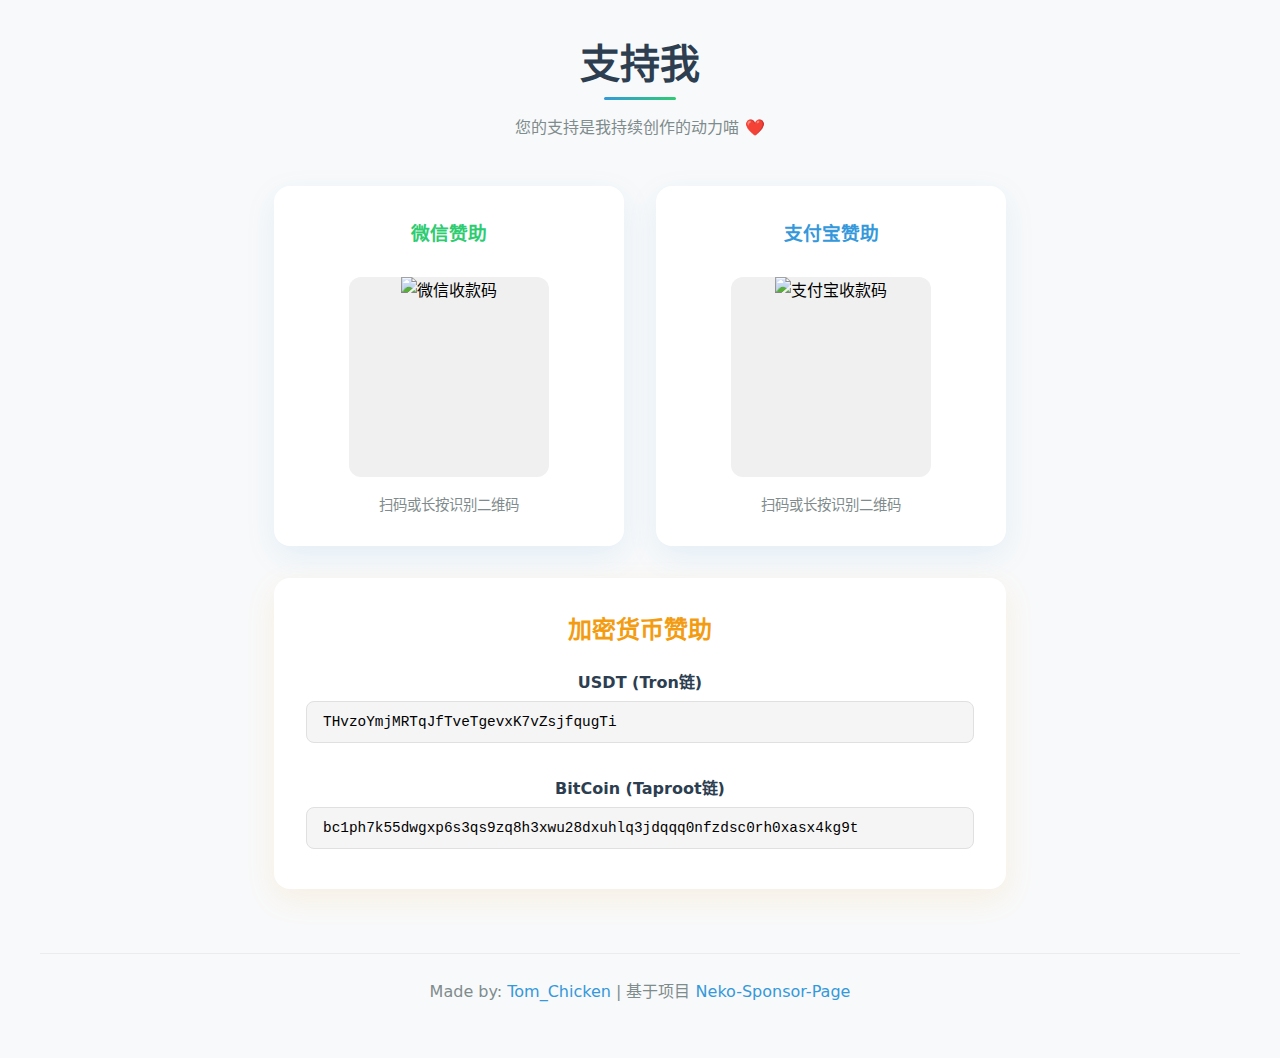
==== index.html @ 1090da79 "Update index.html" ====
<!DOCTYPE html>
<html lang="zh-CN">
<head>
    <meta charset="UTF-8">
    <meta name="viewport" content="width=device-width, initial-scale=1.0">
    <title>支持创作 | 赞助页Nya!</title>
    <link href="https://lf3-cdn-tos.bytecdntp.com/cdn/expire-1-M/aos/2.3.4/aos.css" rel="stylesheet">
    <style>
        :root {
            --primary-color: #3498db;
            --success-color: #2ecc71;
            --text-dark: #2c3e50;
            --transition-base: 0.3s cubic-bezier(0.18, 0.89, 0.32, 1.28);
            --gradient: linear-gradient(135deg, #3498db 0%, #2ecc71 100%);
            --crypto-color: #f39c12;
        }

        * {
            margin: 0;
            padding: 0;
            box-sizing: border-box;
        }

        body {
            font-family: 'Segoe UI', system-ui, -apple-system, sans-serif;
            background: #f8f9fa;
            min-height: 100vh;
            display: flex;
            flex-direction: column;
            align-items: center;
            padding: 2rem 1rem;
        }

        .container {
            max-width: 1200px;
            width: 100%;
            margin: 0 auto;
        }

        .header {
            text-align: center;
            margin-bottom: 3rem;
            position: relative;
        }

        .header h1 {
            font-size: 2.5rem;
            color: var(--text-dark);
            margin-bottom: 0.5rem;
            position: relative;
            display: inline-block;
        }

        .header h1::after {
            content: '';
            position: absolute;
            bottom: -10px;
            left: 50%;
            transform: translateX(-50%);
            width: 60%;
            height: 3px;
            background: var(--gradient);
            border-radius: 2px;
        }

        .sponsor-grid {
            display: grid;
            grid-template-columns: repeat(auto-fit, minmax(280px, 1fr));
            gap: 2rem;
            margin-top: 2rem;
            justify-content: center;
        }

        /* 关键修复：确保前两个卡片在大屏幕上居中显示 */
        @media (min-width: 992px) {
            .sponsor-grid {
                grid-template-columns: repeat(2, minmax(280px, 350px));
                justify-content: center;
            }
        }

        .sponsor-card {
            background: white;
            border-radius: 16px;
            padding: 2rem;
            box-shadow: 0 10px 30px rgba(52, 152, 219, 0.1);
            transition: transform var(--transition-base), box-shadow 0.3s ease;
            cursor: pointer;
            text-align: center;
            display: flex;
            flex-direction: column;
            align-items: center;
        }

        .sponsor-card:hover {
            transform: translateY(-5px);
            box-shadow: 0 15px 40px rgba(52, 152, 219, 0.15);
        }

        .qrcode-single {
            width: 200px;
            height: 200px;
            border-radius: 12px;
            margin: 1rem auto;
            transition: transform var(--transition-base), filter 0.2s ease;
            position: relative;
            overflow: hidden;
            background: #f0f0f0;
        }

        .qrcode-single img {
            width: 100%;
            height: 100%;
            object-fit: cover;
        }

        .qrcode-single::before {
            content: '点击查看大图';
            position: absolute;
            bottom: 0;
            left: 0;
            right: 0;
            background: rgba(0, 0, 0, 0.6);
            color: white;
            padding: 8px;
            font-size: 0.9rem;
            opacity: 0;
            transition: opacity 0.2s ease;
            z-index: 1;
        }

        .qrcode-single:hover::before {
            opacity: 1;
        }

        .qrcode-single:active {
            transform: scale(0.98) translateY(-3px);
            filter: brightness(0.95);
        }

        /* 弹窗样式 */
        .modal {
            display: none;
            position: fixed;
            top: 0;
            left: 0;
            width: 100%;
            height: 100%;
            background: rgba(64, 64, 64, 0.6);
            z-index: 999;
            justify-content: center;
            align-items: center;
            opacity: 0;
            transition: opacity 0.3s ease;
        }

        .modal.show {
            opacity: 1;
        }

        .modal-content {
            position: relative;
            width: 90%;
            max-width: 600px;
            background: transparent;
            display: flex;
            justify-content: center;
            align-items: center;
            opacity: 0;
            transform: scale(0.8);
            transition: opacity 0.3s ease, transform 0.3s ease;
        }

        .modal-content.show {
            opacity: 1;
            transform: scale(1);
        }

        .modal-img-container {
            position: relative;
            display: inline-block;
            width: 100%;
            text-align: center;
        }

        .modal-img {
            max-width: 100%;
            max-height: 80vh;
            object-fit: contain;
            border-radius: 12px;
            display: block;
            margin: 0 auto;
        }

        /* 简化后的关闭按钮 */
        .close-btn {
            position: absolute;
            top: -20px;
            right: -20px;
            width: 36px;
            height: 36px;
            display: flex;
            justify-content: center;
            align-items: center;
            cursor: pointer;
            font-size: 28px;
            color: #fff;
            border: none;
            background: rgba(0, 0, 0, 0.3);
            border-radius: 50%;
            z-index: 10;
            transition: transform 0.45s cubic-bezier(0.34, 1.56, 0.64, 1);
        }

        .close-btn:hover {
            transform: rotate(90deg);
            background: rgba(0, 0, 0, 0.5);
        }

        /* 加密货币样式 */
        .crypto-card {
            background: white;
            border-radius: 16px;
            padding: 2rem;
            box-shadow: 0 10px 30px rgba(243, 156, 18, 0.1);
            transition: transform var(--transition-base), box-shadow 0.3s ease;
            text-align: center;
            grid-column: 1 / -1;
        }

        .crypto-card:hover {
            transform: translateY(-5px);
            box-shadow: 0 15px 40px rgba(243, 156, 18, 0.15);
        }

        .crypto-title {
            color: var(--crypto-color);
            margin-bottom: 1.5rem;
            font-size: 1.5rem;
        }

        .crypto-options {
            display: flex;
            flex-direction: column;
            gap: 1.5rem;
            max-width: 700px;
            margin: 0 auto;
        }

        .crypto-option {
            width: 100%;
        }

        .crypto-name {
            font-weight: 600;
            color: var(--text-dark);
            margin-bottom: 0.5rem;
        }

        .crypto-address-container {
            position: relative;
            margin: 0.5rem 0;
        }

        .crypto-address {
            font-family: monospace;
            background: #f5f5f5;
            padding: 0.75rem 1rem;
            border-radius: 8px;
            font-size: 0.9rem;
            overflow-x: auto;
            white-space: nowrap;
            border: 1px solid #e0e0e0;
            position: relative;
            cursor: text;
            text-align: left;
        }

        .copy-btn {
            position: absolute;
            right: 0.5rem;
            top: 50%;
            transform: translateY(-50%) translateX(10px);
            opacity: 0;
            background: rgba(52, 152, 219, 0.9);
            color: white;
            border: none;
            border-radius: 4px;
            width: 32px;
            height: 32px;
            display: flex;
            align-items: center;
            justify-content: center;
            cursor: pointer;
            transition: all 0.3s ease;
        }

        .copy-success {
            position: absolute;
            right: 0.5rem;
            top: 50%;
            transform: translateY(-50%);
            background: rgba(46, 204, 113, 0.9);
            color: white;
            border-radius: 4px;
            padding: 0 0.5rem;
            font-size: 0.8rem;
            height: 32px;
            display: flex;
            align-items: center;
            justify-content: center;
            opacity: 0;
            pointer-events: none;
            transition: opacity 0.3s ease;
        }

        .crypto-address-container:hover .copy-btn {
            opacity: 1;
            transform: translateY(-50%) translateX(0);
        }

        /* 页脚样式 */
        .footer {
            margin-top: 4rem;
            text-align: center;
            padding: 1.5rem 0;
            width: 100%;
            max-width: 1200px;
            color: #7f8c8d;
            border-top: 1px solid rgba(0, 0, 0, 0.05);
        }

        .footer a {
            color: var(--primary-color);
            text-decoration: none;
            transition: color 0.2s ease, border-color 0.2s ease;
            border-bottom: 1px solid transparent;
        }

        .footer a:hover {
            color: var(--success-color);
            border-bottom-color: var(--success-color);
        }

        /* 自适应媒体查询 */
        @media (max-width: 768px) {
            .sponsor-grid {
                gap: 1.5rem;
            }
            
            .qrcode-single {
                width: 180px;
                height: 180px;
            }
            
            .close-btn {
                right: -15px;
                top: -15px;
                width: 30px;
                height: 30px;
                font-size: 24px;
            }
            
            .header h1 {
                font-size: 2rem;
            }
        }

        /* 超小屏幕设备 */
        @media (max-width: 480px) {
            body {
                padding: 1.5rem 0.75rem;
            }
            
            .sponsor-card {
                padding: 1.5rem;
            }
            
            .qrcode-single {
                width: 160px;
                height: 160px;
            }
            
            .header h1 {
                font-size: 1.8rem;
            }
            
            .crypto-address {
                font-size: 0.8rem;
                padding: 0.6rem 0.8rem;
            }
            
            .footer {
                margin-top: 3rem;
                font-size: 0.9rem;
            }
        }

        /* 大屏幕设备 */
        @media (min-width: 1400px) {
            .container {
                max-width: 1400px;
            }
            
            .sponsor-grid {
                gap: 3rem;
            }
            
            .qrcode-single {
                width: 220px;
                height: 220px;
            }
        }
    </style>
</head>
<body>
    <div class="container">
        <div class="header" data-aos="fade-up" data-aos-duration="800">
            <h1>支持我</h1>
            <p style="color: #7f8c8d; margin-top: 1rem;">您的支持是我持续创作的动力喵 ❤️</p>
        </div>

        <div class="sponsor-grid">
            <div class="sponsor-card" data-aos="fade-up" data-aos-delay="200">
                <h3 style="color: var(--success-color); margin-bottom: 1rem;">微信赞助</h3>
                <div class="qrcode-single">
                    <img src="Wechat_pay.jpeg" alt="微信收款码">
                </div>
                <p style="color: #7f8c8d; font-size: 0.9rem;">扫码或长按识别二维码</p>
            </div>

            <div class="sponsor-card" data-aos="fade-up" data-aos-delay="400">
                <h3 style="color: var(--primary-color); margin-bottom: 1rem;">支付宝赞助</h3>
                <div class="qrcode-single">
                    <img src="Alipay.jpeg" alt="支付宝收款码">
                </div>
                <p style="color: #7f8c8d; font-size: 0.9rem;">扫码或长按识别二维码</p>
            </div>

            <div class="crypto-card" data-aos="fade-up" data-aos-delay="600">
                <h3 class="crypto-title">加密货币赞助</h3>
                <div class="crypto-options">
                    <div class="crypto-option">
                        <div class="crypto-name">USDT (Tron链)</div>
                        <div class="crypto-address-container">
                            <div class="crypto-address">THvzoYmjMRTqJfTveTgevxK7vZsjfqugTi</div>
                            <button class="copy-btn" aria-label="复制地址">
                                <svg xmlns="http://www.w3.org/2000/svg" width="16" height="16" viewBox="0 0 24 24" fill="none" stroke="currentColor" stroke-width="2" stroke-linecap="round" stroke-linejoin="round">
                                    <rect x="9" y="9" width="13" height="13" rx="2" ry="2"></rect>
                                    <path d="M5 15H4a2 2 0 0 1-2-2V4a2 2 0 0 1 2-2h9a2 2 0 0 1 2 2v1"></path>
                                </svg>
                            </button>
                            <div class="copy-success">
                                <svg xmlns="http://www.w3.org/2000/svg" width="16" height="16" viewBox="0 0 24 24" fill="none" stroke="currentColor" stroke-width="2" stroke-linecap="round" stroke-linejoin="round" style="margin-right: 4px;">
                                    <polyline points="20 6 9 17 4 12"></polyline>
                                </svg>
                                复制成功
                            </div>
                        </div>
                    </div>
                    <div class="crypto-option">
                        <div class="crypto-name">BitCoin (Taproot链)</div>
                        <div class="crypto-address-container">
                            <div class="crypto-address">bc1ph7k55dwgxp6s3qs9zq8h3xwu28dxuhlq3jdqqq0nfzdsc0rh0xasx4kg9t</div>
                            <button class="copy-btn" aria-label="复制地址">
                                <svg xmlns="http://www.w3.org/2000/svg" width="16" height="16" viewBox="0 0 24 24" fill="none" stroke="currentColor" stroke-width="2" stroke-linecap="round" stroke-linejoin="round">
                                    <rect x="9" y="9" width="13" height="13" rx="2" ry="2"></rect>
                                    <path d="M5 15H4a2 2 0 0 1-2-2V4a2 2 0 0 1 2-2h9a2 2 0 0 1 2 2v1"></path>
                                </svg>
                            </button>
                            <div class="copy-success">
                                <svg xmlns="http://www.w3.org/2000/svg" width="16" height="16" viewBox="0 0 24 24" fill="none" stroke="currentColor" stroke-width="2" stroke-linecap="round" stroke-linejoin="round" style="margin-right: 4px;">
                                    <polyline points="20 6 9 17 4 12"></polyline>
                                </svg>
                                复制成功
                            </div>
                        </div>
                    </div>
                </div>
            </div>
        </div>
        
        <!-- 新增页脚 -->
        <footer class="footer" data-aos="fade-up" data-aos-delay="800">
            <p>
                Made by: <a href="https://github.com/TomChicken-on-github" target="_blank" rel="noopener noreferrer">Tom_Chicken</a> | 
                基于项目 <a href="https://github.com/TomChicken-on-github/Neko-Sponsor-Page" target="_blank" rel="noopener noreferrer">Neko-Sponsor-Page</a>
            </p>
        </footer>
    </div>

    <!-- 简化后的弹窗结构 -->
    <div class="modal">
        <div class="modal-content" data-aos="zoom-in-up" data-aos-duration="400">
            <div class="modal-img-container">
                <img class="modal-img" src="" alt="放大二维码">
                <button class="close-btn">&times;</button>
            </div>
        </div>
    </div>

    <script src="https://lf3-cdn-tos.bytecdntp.com/cdn/expire-1-M/aos/2.3.4/aos.js"></script>
    <script>
        AOS.init({
            duration: 800,
            offset: 20,
            once: false
        });

        // 精简的弹窗控制逻辑
        const modal = document.querySelector('.modal');
        const modalContent = document.querySelector('.modal-content');
        const modalImg = document.querySelector('.modal-img');

        // 打开弹窗
        document.querySelectorAll('.qrcode-single').forEach(qrcode => {
            qrcode.addEventListener('click', () => {
                modalImg.src = qrcode.querySelector('img').src;
                modal.style.display = 'flex';
                setTimeout(() => {
                    modal.classList.add('show');
                    modalContent.classList.add('show');
                    AOS.refresh();
                }, 10);
            });
        });

        // 关闭弹窗
        function closeModal() {
            modal.classList.remove('show');
            modalContent.classList.remove('show');
            setTimeout(() => modal.style.display = 'none', 300);
        }

        modal.addEventListener('click', e => e.target === modal && closeModal());
        document.querySelector('.close-btn').addEventListener('click', closeModal);

        // 复制加密货币地址功能
        document.querySelectorAll('.copy-btn').forEach(btn => {
            btn.addEventListener('click', function() {
                const container = this.closest('.crypto-address-container');
                const address = container.querySelector('.crypto-address').textContent;
                const successMsg = container.querySelector('.copy-success');
                
                // 复制到剪贴板
                navigator.clipboard.writeText(address).then(() => {
                    // 显示成功信息
                    this.style.opacity = '0';
                    successMsg.style.opacity = '1';
                    
                    // 1.5秒后恢复状态
                    setTimeout(() => {
                        successMsg.style.opacity = '0';
                        // 只有在鼠标仍然悬停在容器上时才重新显示复制按钮
                        if (container.matches(':hover')) {
                            this.style.opacity = '1';
                        }
                    }, 1500);
                }).catch(err => {
                    console.error('复制失败: ', err);
                    // 移动设备上的备用复制方法
                    if (navigator.userAgent.match(/ipad|iphone/i)) {
                        // 创建临时输入框
                        const textArea = document.createElement('textarea');
                        textArea.value = address;
                        document.body.appendChild(textArea);
                        textArea.select();
                        textArea.setSelectionRange(0, 99999);
                        document.execCommand('copy');
                        document.body.removeChild(textArea);
                        
                        // 显示成功消息
                        this.style.opacity = '0';
                        successMsg.style.opacity = '1';
                        
                        setTimeout(() => {
                            successMsg.style.opacity = '0';
                            if (container.matches(':hover')) {
                                this.style.opacity = '1';
                            }
                        }, 1500);
                    }
                });
            });
        });
    </script>
</body>
</html>
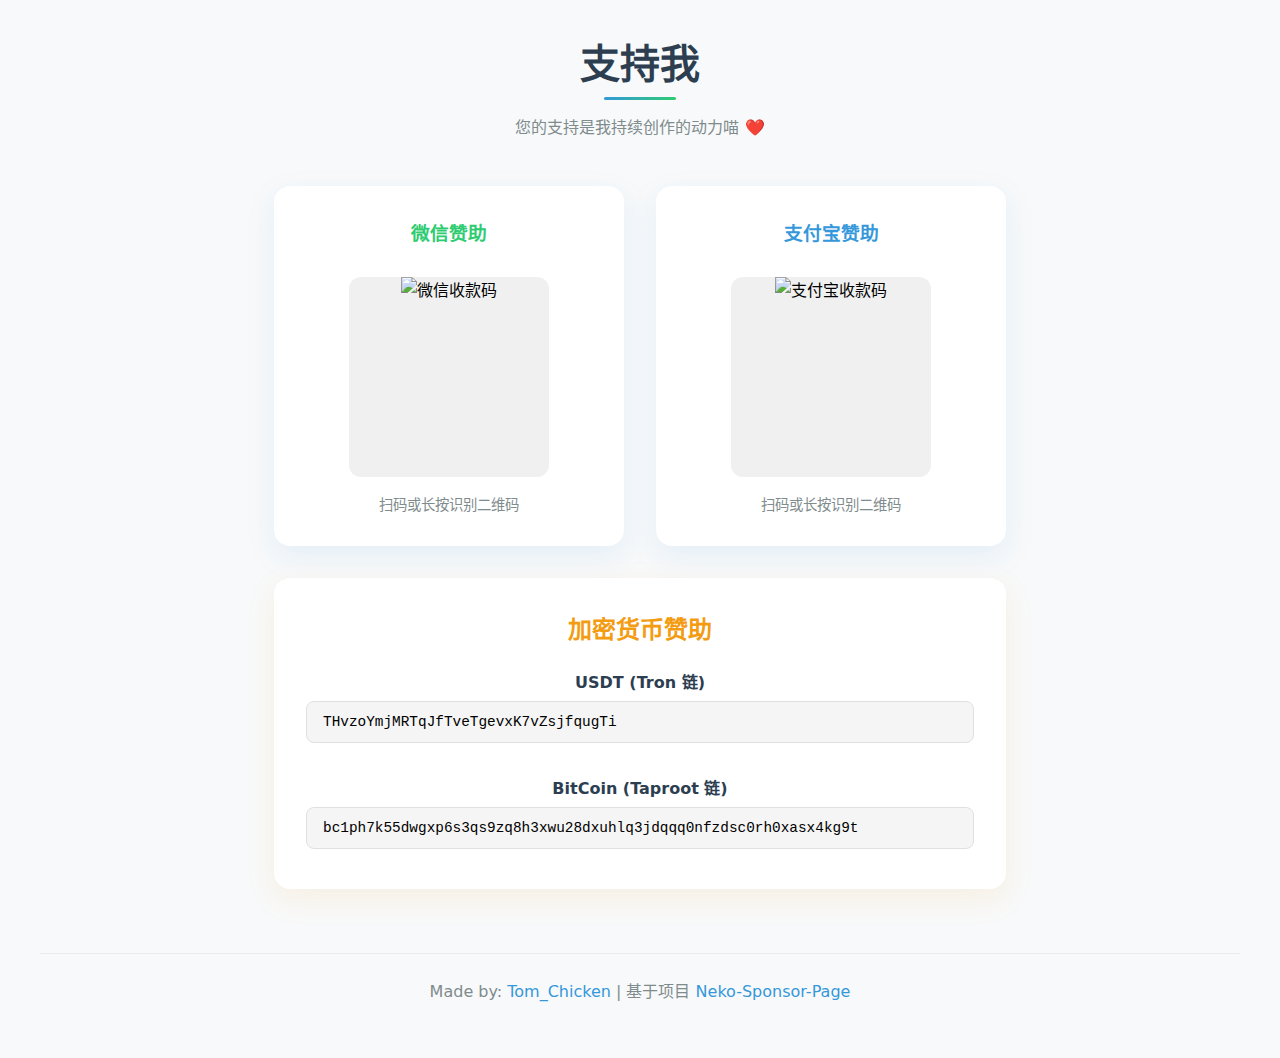
==== commit 8255da55: "🌈 style: Pangu, README" ====
--- a/index.html
+++ b/index.html
@@ -3,415 +3,9 @@
 <head>
     <meta charset="UTF-8">
     <meta name="viewport" content="width=device-width, initial-scale=1.0">
-    <title>支持创作 | 赞助页Nya!</title>
+    <title>支持创作 | 赞助页 Nya!</title>
     <link href="https://lf3-cdn-tos.bytecdntp.com/cdn/expire-1-M/aos/2.3.4/aos.css" rel="stylesheet">
-    <style>
-        :root {
-            --primary-color: #3498db;
-            --success-color: #2ecc71;
-            --text-dark: #2c3e50;
-            --transition-base: 0.3s cubic-bezier(0.18, 0.89, 0.32, 1.28);
-            --gradient: linear-gradient(135deg, #3498db 0%, #2ecc71 100%);
-            --crypto-color: #f39c12;
-        }
-
-        * {
-            margin: 0;
-            padding: 0;
-            box-sizing: border-box;
-        }
-
-        body {
-            font-family: 'Segoe UI', system-ui, -apple-system, sans-serif;
-            background: #f8f9fa;
-            min-height: 100vh;
-            display: flex;
-            flex-direction: column;
-            align-items: center;
-            padding: 2rem 1rem;
-        }
-
-        .container {
-            max-width: 1200px;
-            width: 100%;
-            margin: 0 auto;
-        }
-
-        .header {
-            text-align: center;
-            margin-bottom: 3rem;
-            position: relative;
-        }
-
-        .header h1 {
-            font-size: 2.5rem;
-            color: var(--text-dark);
-            margin-bottom: 0.5rem;
-            position: relative;
-            display: inline-block;
-        }
-
-        .header h1::after {
-            content: '';
-            position: absolute;
-            bottom: -10px;
-            left: 50%;
-            transform: translateX(-50%);
-            width: 60%;
-            height: 3px;
-            background: var(--gradient);
-            border-radius: 2px;
-        }
-
-        .sponsor-grid {
-            display: grid;
-            grid-template-columns: repeat(auto-fit, minmax(280px, 1fr));
-            gap: 2rem;
-            margin-top: 2rem;
-            justify-content: center;
-        }
-
-        /* 关键修复：确保前两个卡片在大屏幕上居中显示 */
-        @media (min-width: 992px) {
-            .sponsor-grid {
-                grid-template-columns: repeat(2, minmax(280px, 350px));
-                justify-content: center;
-            }
-        }
-
-        .sponsor-card {
-            background: white;
-            border-radius: 16px;
-            padding: 2rem;
-            box-shadow: 0 10px 30px rgba(52, 152, 219, 0.1);
-            transition: transform var(--transition-base), box-shadow 0.3s ease;
-            cursor: pointer;
-            text-align: center;
-            display: flex;
-            flex-direction: column;
-            align-items: center;
-        }
-
-        .sponsor-card:hover {
-            transform: translateY(-5px);
-            box-shadow: 0 15px 40px rgba(52, 152, 219, 0.15);
-        }
-
-        .qrcode-single {
-            width: 200px;
-            height: 200px;
-            border-radius: 12px;
-            margin: 1rem auto;
-            transition: transform var(--transition-base), filter 0.2s ease;
-            position: relative;
-            overflow: hidden;
-            background: #f0f0f0;
-        }
-
-        .qrcode-single img {
-            width: 100%;
-            height: 100%;
-            object-fit: cover;
-        }
-
-        .qrcode-single::before {
-            content: '点击查看大图';
-            position: absolute;
-            bottom: 0;
-            left: 0;
-            right: 0;
-            background: rgba(0, 0, 0, 0.6);
-            color: white;
-            padding: 8px;
-            font-size: 0.9rem;
-            opacity: 0;
-            transition: opacity 0.2s ease;
-            z-index: 1;
-        }
-
-        .qrcode-single:hover::before {
-            opacity: 1;
-        }
-
-        .qrcode-single:active {
-            transform: scale(0.98) translateY(-3px);
-            filter: brightness(0.95);
-        }
-
-        /* 弹窗样式 */
-        .modal {
-            display: none;
-            position: fixed;
-            top: 0;
-            left: 0;
-            width: 100%;
-            height: 100%;
-            background: rgba(64, 64, 64, 0.6);
-            z-index: 999;
-            justify-content: center;
-            align-items: center;
-            opacity: 0;
-            transition: opacity 0.3s ease;
-        }
-
-        .modal.show {
-            opacity: 1;
-        }
-
-        .modal-content {
-            position: relative;
-            width: 90%;
-            max-width: 600px;
-            background: transparent;
-            display: flex;
-            justify-content: center;
-            align-items: center;
-            opacity: 0;
-            transform: scale(0.8);
-            transition: opacity 0.3s ease, transform 0.3s ease;
-        }
-
-        .modal-content.show {
-            opacity: 1;
-            transform: scale(1);
-        }
-
-        .modal-img-container {
-            position: relative;
-            display: inline-block;
-            width: 100%;
-            text-align: center;
-        }
-
-        .modal-img {
-            max-width: 100%;
-            max-height: 80vh;
-            object-fit: contain;
-            border-radius: 12px;
-            display: block;
-            margin: 0 auto;
-        }
-
-        /* 简化后的关闭按钮 */
-        .close-btn {
-            position: absolute;
-            top: -20px;
-            right: -20px;
-            width: 36px;
-            height: 36px;
-            display: flex;
-            justify-content: center;
-            align-items: center;
-            cursor: pointer;
-            font-size: 28px;
-            color: #fff;
-            border: none;
-            background: rgba(0, 0, 0, 0.3);
-            border-radius: 50%;
-            z-index: 10;
-            transition: transform 0.45s cubic-bezier(0.34, 1.56, 0.64, 1);
-        }
-
-        .close-btn:hover {
-            transform: rotate(90deg);
-            background: rgba(0, 0, 0, 0.5);
-        }
-
-        /* 加密货币样式 */
-        .crypto-card {
-            background: white;
-            border-radius: 16px;
-            padding: 2rem;
-            box-shadow: 0 10px 30px rgba(243, 156, 18, 0.1);
-            transition: transform var(--transition-base), box-shadow 0.3s ease;
-            text-align: center;
-            grid-column: 1 / -1;
-        }
-
-        .crypto-card:hover {
-            transform: translateY(-5px);
-            box-shadow: 0 15px 40px rgba(243, 156, 18, 0.15);
-        }
-
-        .crypto-title {
-            color: var(--crypto-color);
-            margin-bottom: 1.5rem;
-            font-size: 1.5rem;
-        }
-
-        .crypto-options {
-            display: flex;
-            flex-direction: column;
-            gap: 1.5rem;
-            max-width: 700px;
-            margin: 0 auto;
-        }
-
-        .crypto-option {
-            width: 100%;
-        }
-
-        .crypto-name {
-            font-weight: 600;
-            color: var(--text-dark);
-            margin-bottom: 0.5rem;
-        }
-
-        .crypto-address-container {
-            position: relative;
-            margin: 0.5rem 0;
-        }
-
-        .crypto-address {
-            font-family: monospace;
-            background: #f5f5f5;
-            padding: 0.75rem 1rem;
-            border-radius: 8px;
-            font-size: 0.9rem;
-            overflow-x: auto;
-            white-space: nowrap;
-            border: 1px solid #e0e0e0;
-            position: relative;
-            cursor: text;
-            text-align: left;
-        }
-
-        .copy-btn {
-            position: absolute;
-            right: 0.5rem;
-            top: 50%;
-            transform: translateY(-50%) translateX(10px);
-            opacity: 0;
-            background: rgba(52, 152, 219, 0.9);
-            color: white;
-            border: none;
-            border-radius: 4px;
-            width: 32px;
-            height: 32px;
-            display: flex;
-            align-items: center;
-            justify-content: center;
-            cursor: pointer;
-            transition: all 0.3s ease;
-        }
-
-        .copy-success {
-            position: absolute;
-            right: 0.5rem;
-            top: 50%;
-            transform: translateY(-50%);
-            background: rgba(46, 204, 113, 0.9);
-            color: white;
-            border-radius: 4px;
-            padding: 0 0.5rem;
-            font-size: 0.8rem;
-            height: 32px;
-            display: flex;
-            align-items: center;
-            justify-content: center;
-            opacity: 0;
-            pointer-events: none;
-            transition: opacity 0.3s ease;
-        }
-
-        .crypto-address-container:hover .copy-btn {
-            opacity: 1;
-            transform: translateY(-50%) translateX(0);
-        }
-
-        /* 页脚样式 */
-        .footer {
-            margin-top: 4rem;
-            text-align: center;
-            padding: 1.5rem 0;
-            width: 100%;
-            max-width: 1200px;
-            color: #7f8c8d;
-            border-top: 1px solid rgba(0, 0, 0, 0.05);
-        }
-
-        .footer a {
-            color: var(--primary-color);
-            text-decoration: none;
-            transition: color 0.2s ease, border-color 0.2s ease;
-            border-bottom: 1px solid transparent;
-        }
-
-        .footer a:hover {
-            color: var(--success-color);
-            border-bottom-color: var(--success-color);
-        }
-
-        /* 自适应媒体查询 */
-        @media (max-width: 768px) {
-            .sponsor-grid {
-                gap: 1.5rem;
-            }
-            
-            .qrcode-single {
-                width: 180px;
-                height: 180px;
-            }
-            
-            .close-btn {
-                right: -15px;
-                top: -15px;
-                width: 30px;
-                height: 30px;
-                font-size: 24px;
-            }
-            
-            .header h1 {
-                font-size: 2rem;
-            }
-        }
-
-        /* 超小屏幕设备 */
-        @media (max-width: 480px) {
-            body {
-                padding: 1.5rem 0.75rem;
-            }
-            
-            .sponsor-card {
-                padding: 1.5rem;
-            }
-            
-            .qrcode-single {
-                width: 160px;
-                height: 160px;
-            }
-            
-            .header h1 {
-                font-size: 1.8rem;
-            }
-            
-            .crypto-address {
-                font-size: 0.8rem;
-                padding: 0.6rem 0.8rem;
-            }
-            
-            .footer {
-                margin-top: 3rem;
-                font-size: 0.9rem;
-            }
-        }
-
-        /* 大屏幕设备 */
-        @media (min-width: 1400px) {
-            .container {
-                max-width: 1400px;
-            }
-            
-            .sponsor-grid {
-                gap: 3rem;
-            }
-            
-            .qrcode-single {
-                width: 220px;
-                height: 220px;
-            }
-        }
-    </style>
+    <link rel="stylesheet" href="styles.css">
 </head>
 <body>
     <div class="container">
@@ -441,7 +35,7 @@
                 <h3 class="crypto-title">加密货币赞助</h3>
                 <div class="crypto-options">
                     <div class="crypto-option">
-                        <div class="crypto-name">USDT (Tron链)</div>
+                        <div class="crypto-name">USDT (Tron 链)</div>
                         <div class="crypto-address-container">
                             <div class="crypto-address">THvzoYmjMRTqJfTveTgevxK7vZsjfqugTi</div>
                             <button class="copy-btn" aria-label="复制地址">
@@ -459,7 +53,7 @@
                         </div>
                     </div>
                     <div class="crypto-option">
-                        <div class="crypto-name">BitCoin (Taproot链)</div>
+                        <div class="crypto-name">BitCoin (Taproot 链)</div>
                         <div class="crypto-address-container">
                             <div class="crypto-address">bc1ph7k55dwgxp6s3qs9zq8h3xwu28dxuhlq3jdqqq0nfzdsc0rh0xasx4kg9t</div>
                             <button class="copy-btn" aria-label="复制地址">
@@ -500,89 +94,6 @@
     </div>
 
     <script src="https://lf3-cdn-tos.bytecdntp.com/cdn/expire-1-M/aos/2.3.4/aos.js"></script>
-    <script>
-        AOS.init({
-            duration: 800,
-            offset: 20,
-            once: false
-        });
-
-        // 精简的弹窗控制逻辑
-        const modal = document.querySelector('.modal');
-        const modalContent = document.querySelector('.modal-content');
-        const modalImg = document.querySelector('.modal-img');
-
-        // 打开弹窗
-        document.querySelectorAll('.qrcode-single').forEach(qrcode => {
-            qrcode.addEventListener('click', () => {
-                modalImg.src = qrcode.querySelector('img').src;
-                modal.style.display = 'flex';
-                setTimeout(() => {
-                    modal.classList.add('show');
-                    modalContent.classList.add('show');
-                    AOS.refresh();
-                }, 10);
-            });
-        });
-
-        // 关闭弹窗
-        function closeModal() {
-            modal.classList.remove('show');
-            modalContent.classList.remove('show');
-            setTimeout(() => modal.style.display = 'none', 300);
-        }
-
-        modal.addEventListener('click', e => e.target === modal && closeModal());
-        document.querySelector('.close-btn').addEventListener('click', closeModal);
-
-        // 复制加密货币地址功能
-        document.querySelectorAll('.copy-btn').forEach(btn => {
-            btn.addEventListener('click', function() {
-                const container = this.closest('.crypto-address-container');
-                const address = container.querySelector('.crypto-address').textContent;
-                const successMsg = container.querySelector('.copy-success');
-                
-                // 复制到剪贴板
-                navigator.clipboard.writeText(address).then(() => {
-                    // 显示成功信息
-                    this.style.opacity = '0';
-                    successMsg.style.opacity = '1';
-                    
-                    // 1.5秒后恢复状态
-                    setTimeout(() => {
-                        successMsg.style.opacity = '0';
-                        // 只有在鼠标仍然悬停在容器上时才重新显示复制按钮
-                        if (container.matches(':hover')) {
-                            this.style.opacity = '1';
-                        }
-                    }, 1500);
-                }).catch(err => {
-                    console.error('复制失败: ', err);
-                    // 移动设备上的备用复制方法
-                    if (navigator.userAgent.match(/ipad|iphone/i)) {
-                        // 创建临时输入框
-                        const textArea = document.createElement('textarea');
-                        textArea.value = address;
-                        document.body.appendChild(textArea);
-                        textArea.select();
-                        textArea.setSelectionRange(0, 99999);
-                        document.execCommand('copy');
-                        document.body.removeChild(textArea);
-                        
-                        // 显示成功消息
-                        this.style.opacity = '0';
-                        successMsg.style.opacity = '1';
-                        
-                        setTimeout(() => {
-                            successMsg.style.opacity = '0';
-                            if (container.matches(':hover')) {
-                                this.style.opacity = '1';
-                            }
-                        }, 1500);
-                    }
-                });
-            });
-        });
-    </script>
+    <script src="scripts.js"></script>
 </body>
 </html>
--- a/styles.css
+++ b/styles.css
@@ -0,0 +1,405 @@
+:root {
+    --primary-color: #3498db;
+    --success-color: #2ecc71;
+    --text-dark: #2c3e50;
+    --transition-base: 0.3s cubic-bezier(0.18, 0.89, 0.32, 1.28);
+    --gradient: linear-gradient(135deg, #3498db 0%, #2ecc71 100%);
+    --crypto-color: #f39c12;
+}
+
+* {
+    margin: 0;
+    padding: 0;
+    box-sizing: border-box;
+}
+
+body {
+    font-family: 'Segoe UI', system-ui, -apple-system, sans-serif;
+    background: #f8f9fa;
+    min-height: 100vh;
+    display: flex;
+    flex-direction: column;
+    align-items: center;
+    padding: 2rem 1rem;
+}
+
+.container {
+    max-width: 1200px;
+    width: 100%;
+    margin: 0 auto;
+}
+
+.header {
+    text-align: center;
+    margin-bottom: 3rem;
+    position: relative;
+}
+
+.header h1 {
+    font-size: 2.5rem;
+    color: var(--text-dark);
+    margin-bottom: 0.5rem;
+    position: relative;
+    display: inline-block;
+}
+
+.header h1::after {
+    content: '';
+    position: absolute;
+    bottom: -10px;
+    left: 50%;
+    transform: translateX(-50%);
+    width: 60%;
+    height: 3px;
+    background: var(--gradient);
+    border-radius: 2px;
+}
+
+.sponsor-grid {
+    display: grid;
+    grid-template-columns: repeat(auto-fit, minmax(280px, 1fr));
+    gap: 2rem;
+    margin-top: 2rem;
+    justify-content: center;
+}
+
+/* 关键修复：确保前两个卡片在大屏幕上居中显示 */
+@media (min-width: 992px) {
+    .sponsor-grid {
+        grid-template-columns: repeat(2, minmax(280px, 350px));
+        justify-content: center;
+    }
+}
+
+.sponsor-card {
+    background: white;
+    border-radius: 16px;
+    padding: 2rem;
+    box-shadow: 0 10px 30px rgba(52, 152, 219, 0.1);
+    transition: transform var(--transition-base), box-shadow 0.3s ease;
+    cursor: pointer;
+    text-align: center;
+    display: flex;
+    flex-direction: column;
+    align-items: center;
+}
+
+.sponsor-card:hover {
+    transform: translateY(-5px);
+    box-shadow: 0 15px 40px rgba(52, 152, 219, 0.15);
+}
+
+.qrcode-single {
+    width: 200px;
+    height: 200px;
+    border-radius: 12px;
+    margin: 1rem auto;
+    transition: transform var(--transition-base), filter 0.2s ease;
+    position: relative;
+    overflow: hidden;
+    background: #f0f0f0;
+}
+
+.qrcode-single img {
+    width: 100%;
+    height: 100%;
+    object-fit: cover;
+}
+
+.qrcode-single::before {
+    content: '点击查看大图';
+    position: absolute;
+    bottom: 0;
+    left: 0;
+    right: 0;
+    background: rgba(0, 0, 0, 0.6);
+    color: white;
+    padding: 8px;
+    font-size: 0.9rem;
+    opacity: 0;
+    transition: opacity 0.2s ease;
+    z-index: 1;
+}
+
+.qrcode-single:hover::before {
+    opacity: 1;
+}
+
+.qrcode-single:active {
+    transform: scale(0.98) translateY(-3px);
+    filter: brightness(0.95);
+}
+
+/* 弹窗样式 */
+.modal {
+    display: none;
+    position: fixed;
+    top: 0;
+    left: 0;
+    width: 100%;
+    height: 100%;
+    background: rgba(64, 64, 64, 0.6);
+    z-index: 999;
+    justify-content: center;
+    align-items: center;
+    opacity: 0;
+    transition: opacity 0.3s ease;
+}
+
+.modal.show {
+    opacity: 1;
+}
+
+.modal-content {
+    position: relative;
+    width: 90%;
+    max-width: 600px;
+    background: transparent;
+    display: flex;
+    justify-content: center;
+    align-items: center;
+    opacity: 0;
+    transform: scale(0.8);
+    transition: opacity 0.3s ease, transform 0.3s ease;
+}
+
+.modal-content.show {
+    opacity: 1;
+    transform: scale(1);
+}
+
+.modal-img-container {
+    position: relative;
+    display: inline-block;
+    width: 100%;
+    text-align: center;
+}
+
+.modal-img {
+    max-width: 100%;
+    max-height: 80vh;
+    object-fit: contain;
+    border-radius: 12px;
+    display: block;
+    margin: 0 auto;
+}
+
+/* 简化后的关闭按钮 */
+.close-btn {
+    position: absolute;
+    top: -20px;
+    right: -20px;
+    width: 36px;
+    height: 36px;
+    display: flex;
+    justify-content: center;
+    align-items: center;
+    cursor: pointer;
+    font-size: 28px;
+    color: #fff;
+    border: none;
+    background: rgba(0, 0, 0, 0.3);
+    border-radius: 50%;
+    z-index: 10;
+    transition: transform 0.45s cubic-bezier(0.34, 1.56, 0.64, 1);
+}
+
+.close-btn:hover {
+    transform: rotate(90deg);
+    background: rgba(0, 0, 0, 0.5);
+}
+
+/* 加密货币样式 */
+.crypto-card {
+    background: white;
+    border-radius: 16px;
+    padding: 2rem;
+    box-shadow: 0 10px 30px rgba(243, 156, 18, 0.1);
+    transition: transform var(--transition-base), box-shadow 0.3s ease;
+    text-align: center;
+    grid-column: 1 / -1;
+}
+
+.crypto-card:hover {
+    transform: translateY(-5px);
+    box-shadow: 0 15px 40px rgba(243, 156, 18, 0.15);
+}
+
+.crypto-title {
+    color: var(--crypto-color);
+    margin-bottom: 1.5rem;
+    font-size: 1.5rem;
+}
+
+.crypto-options {
+    display: flex;
+    flex-direction: column;
+    gap: 1.5rem;
+    max-width: 700px;
+    margin: 0 auto;
+}
+
+.crypto-option {
+    width: 100%;
+}
+
+.crypto-name {
+    font-weight: 600;
+    color: var(--text-dark);
+    margin-bottom: 0.5rem;
+}
+
+.crypto-address-container {
+    position: relative;
+    margin: 0.5rem 0;
+}
+
+.crypto-address {
+    font-family: monospace;
+    background: #f5f5f5;
+    padding: 0.75rem 1rem;
+    border-radius: 8px;
+    font-size: 0.9rem;
+    overflow-x: auto;
+    white-space: nowrap;
+    border: 1px solid #e0e0e0;
+    position: relative;
+    cursor: text;
+    text-align: left;
+}
+
+.copy-btn {
+    position: absolute;
+    right: 0.5rem;
+    top: 50%;
+    transform: translateY(-50%) translateX(10px);
+    opacity: 0;
+    background: rgba(52, 152, 219, 0.9);
+    color: white;
+    border: none;
+    border-radius: 4px;
+    width: 32px;
+    height: 32px;
+    display: flex;
+    align-items: center;
+    justify-content: center;
+    cursor: pointer;
+    transition: all 0.3s ease;
+}
+
+.copy-success {
+    position: absolute;
+    right: 0.5rem;
+    top: 50%;
+    transform: translateY(-50%);
+    background: rgba(46, 204, 113, 0.9);
+    color: white;
+    border-radius: 4px;
+    padding: 0 0.5rem;
+    font-size: 0.8rem;
+    height: 32px;
+    display: flex;
+    align-items: center;
+    justify-content: center;
+    opacity: 0;
+    pointer-events: none;
+    transition: opacity 0.3s ease;
+}
+
+.crypto-address-container:hover .copy-btn {
+    opacity: 1;
+    transform: translateY(-50%) translateX(0);
+}
+
+/* 页脚样式 */
+.footer {
+    margin-top: 4rem;
+    text-align: center;
+    padding: 1.5rem 0;
+    width: 100%;
+    max-width: 1200px;
+    color: #7f8c8d;
+    border-top: 1px solid rgba(0, 0, 0, 0.05);
+}
+
+.footer a {
+    color: var(--primary-color);
+    text-decoration: none;
+    transition: color 0.2s ease, border-color 0.2s ease;
+    border-bottom: 1px solid transparent;
+}
+
+.footer a:hover {
+    color: var(--success-color);
+    border-bottom-color: var(--success-color);
+}
+
+/* 自适应媒体查询 */
+@media (max-width: 768px) {
+    .sponsor-grid {
+        gap: 1.5rem;
+    }
+    
+    .qrcode-single {
+        width: 180px;
+        height: 180px;
+    }
+    
+    .close-btn {
+        right: -15px;
+        top: -15px;
+        width: 30px;
+        height: 30px;
+        font-size: 24px;
+    }
+    
+    .header h1 {
+        font-size: 2rem;
+    }
+}
+
+/* 超小屏幕设备 */
+@media (max-width: 480px) {
+    body {
+        padding: 1.5rem 0.75rem;
+    }
+    
+    .sponsor-card {
+        padding: 1.5rem;
+    }
+    
+    .qrcode-single {
+        width: 160px;
+        height: 160px;
+    }
+    
+    .header h1 {
+        font-size: 1.8rem;
+    }
+    
+    .crypto-address {
+        font-size: 0.8rem;
+        padding: 0.6rem 0.8rem;
+    }
+    
+    .footer {
+        margin-top: 3rem;
+        font-size: 0.9rem;
+    }
+}
+
+/* 大屏幕设备 */
+@media (min-width: 1400px) {
+    .container {
+        max-width: 1400px;
+    }
+    
+    .sponsor-grid {
+        gap: 3rem;
+    }
+    
+    .qrcode-single {
+        width: 220px;
+        height: 220px;
+    }
+}
